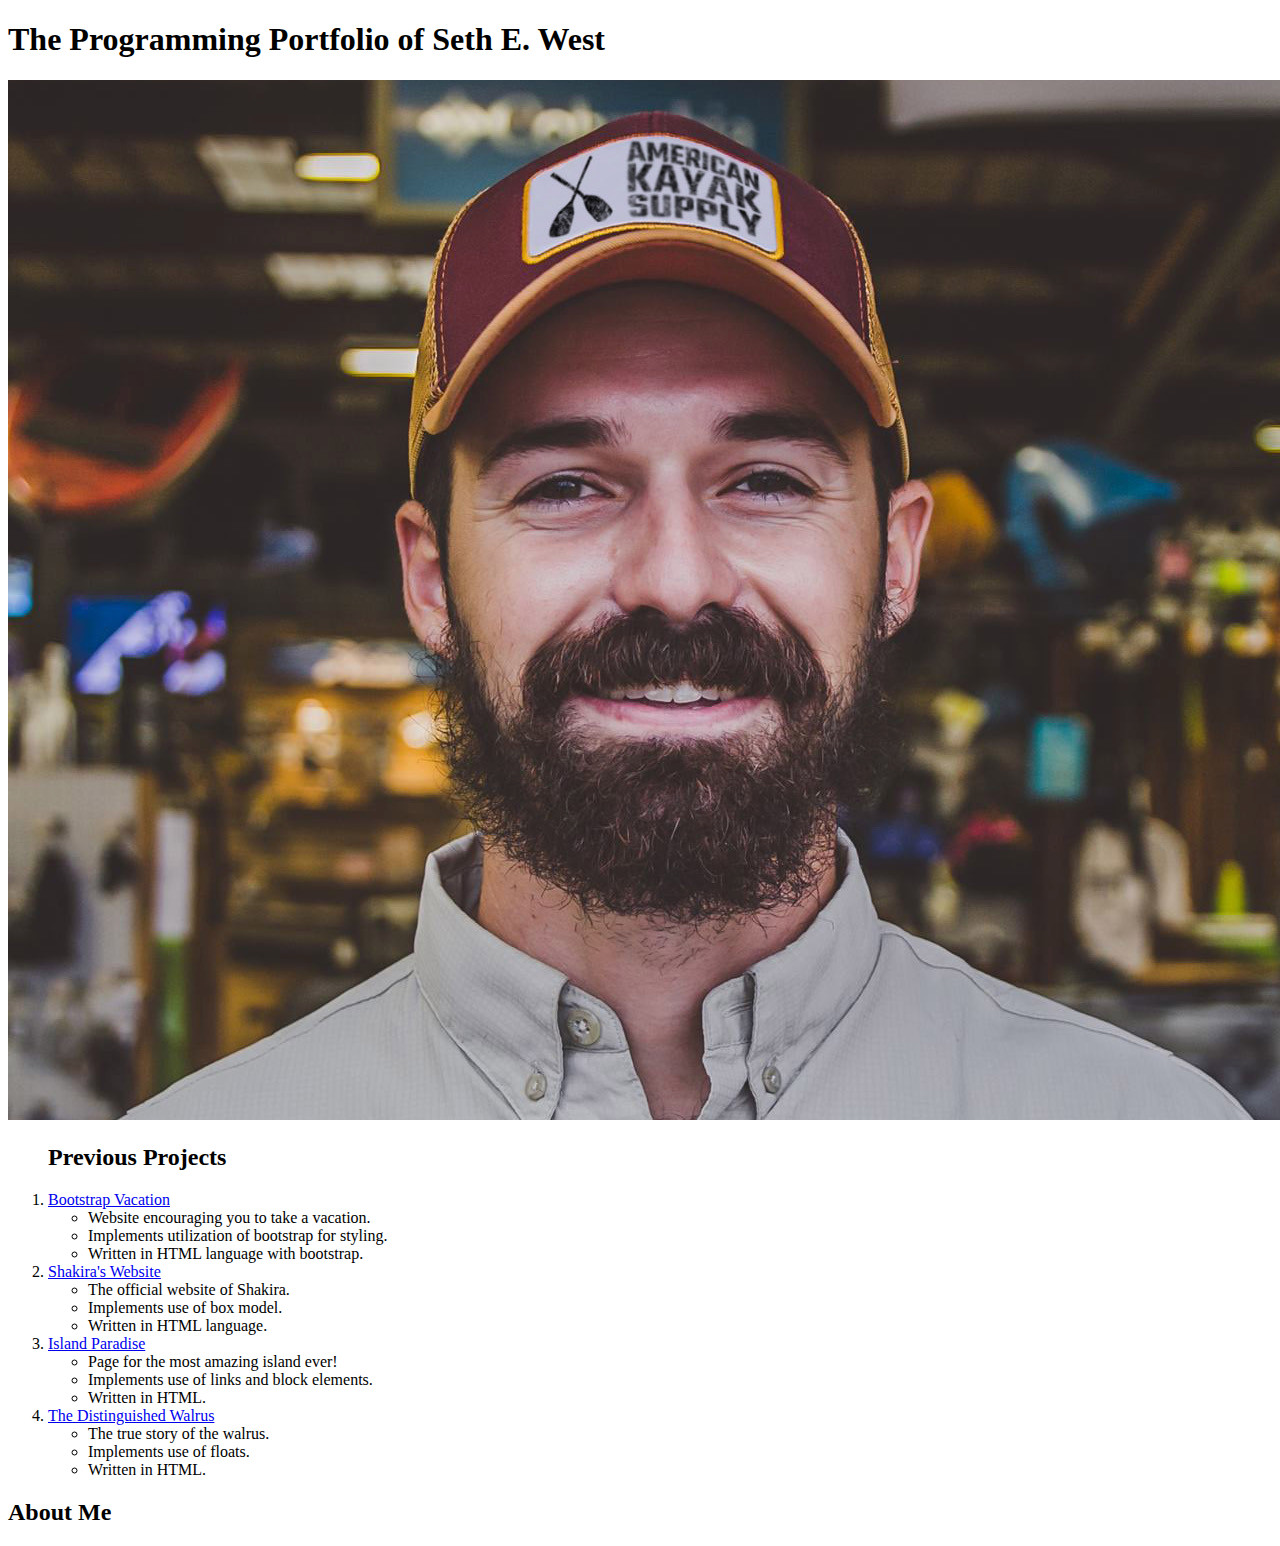
==== portfolio/index.html @ 69f4d583 "Change Previous Projects from UL to OL, then add ULs as categories for each LI." ====
<!DOCTYPE html>
<html lang="en-US">
<head>
  <link href="css/styles.css" rel="stylesheet" type="text/css">
  <title>Seth E. West Portfolio</title>
</head>
<body>
  <h1>The Programming Portfolio of Seth E. West</h1>
  <img src="../img/IMG_0520.jpeg" alt="A headshot of Seth.">
  <ol>
    <h2>Previous Projects</h2>
    <li><a href="https://github.com/sewest7/bootstrap-vacation">Bootstrap Vacation</a></li>
    <ul>
      <li>Website encouraging you to take a vacation.</li>
      <li>Implements utilization of bootstrap for styling.</li>
      <li>Written in HTML language with bootstrap.</li>
    </ul>
    <li><a href="https://github.com/sewest7/shakira">Shakira's Website</a></li>
    <ul>
      <li>The official website of Shakira.</li>
      <li>Implements use of box model.</li>
      <li>Written in HTML language.</li>
    </ul>
    <li><a href="https://github.com/sewest7/island_paradise">Island Paradise</a></li>
    <ul>
      <li>Page for the most amazing island ever!</li>
      <li>Implements use of links and block elements.</li>
      <li>Written in HTML.</li>
    </ul>
    <li><a href="https://github.com/sewest7/walrus.html">The Distinguished Walrus</a></li>
    <ul>
      <li>The true story of the walrus.</li>
      <li>Implements use of floats.</li>
      <li>Written in HTML.</li>
    </ul>
  </ol>
  <h2>About Me</h2>
  <p>



</body>
</html>
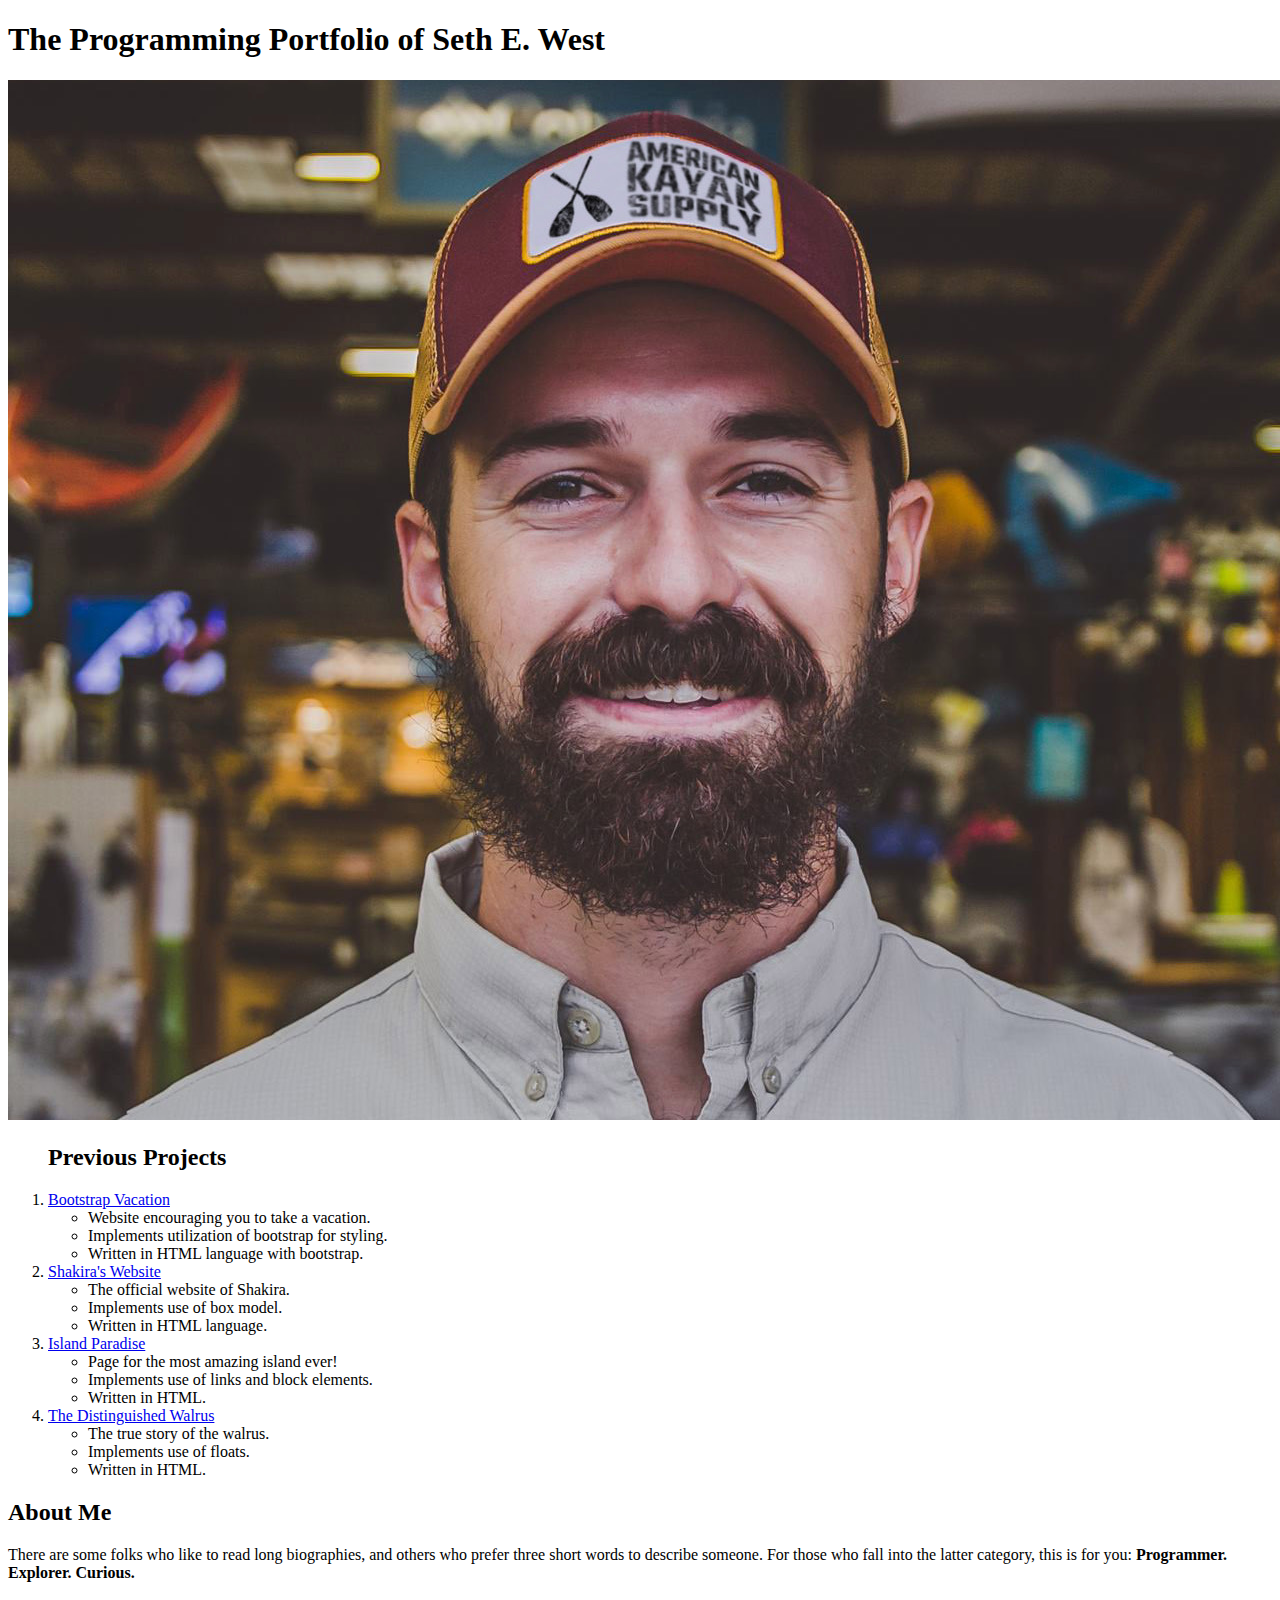
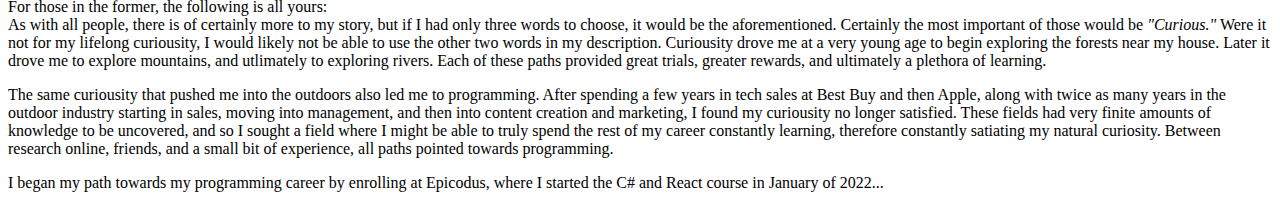
==== commit 6abbb996: "Add About Me section with STRONG and EM tags." ====
--- a/portfolio/index.html
+++ b/portfolio/index.html
@@ -35,7 +35,14 @@
     </ul>
   </ol>
   <h2>About Me</h2>
-  <p>
+  <p>There are some folks who like to read long biographies, and others who prefer three short words to describe someone. For those who fall into the latter category, this is for you: <strong>Programmer. Explorer. Curious.</strong></p>
+  <p>For those in the former, the following is all yours:
+  <br>
+  As with all people, there is of certainly more to my story, but if I had only three words to choose, it would be the aforementioned. Certainly the most important of those would be <em>"Curious."</em> Were it not for my lifelong curiousity, I would likely not be able to use the other two words in my description. Curiousity drove me at a very young age to begin exploring the forests near my house. Later it drove me to explore mountains, and utlimately to exploring rivers. Each of these paths provided great trials, greater rewards, and ultimately a plethora of learning. </p>
+  <p>The same curiousity that pushed me into the outdoors also led me to programming. After spending a few years in tech sales at Best Buy and then Apple, along with twice as many years in the outdoor industry starting in sales, moving into management, and then into content creation and marketing, I found my curiousity no longer satisfied. These fields had very finite amounts of knowledge to be uncovered, and so I sought a field where I might be able to truly spend the rest of my career constantly learning, therefore constantly satiating my natural curiosity. Between research online, friends, and a small bit of experience, all paths pointed towards programming.</p>
+  <p>I began my path towards my programming career by enrolling at Epicodus, where I started the C# and React course in January of 2022...</p>
+
+
 
 
 
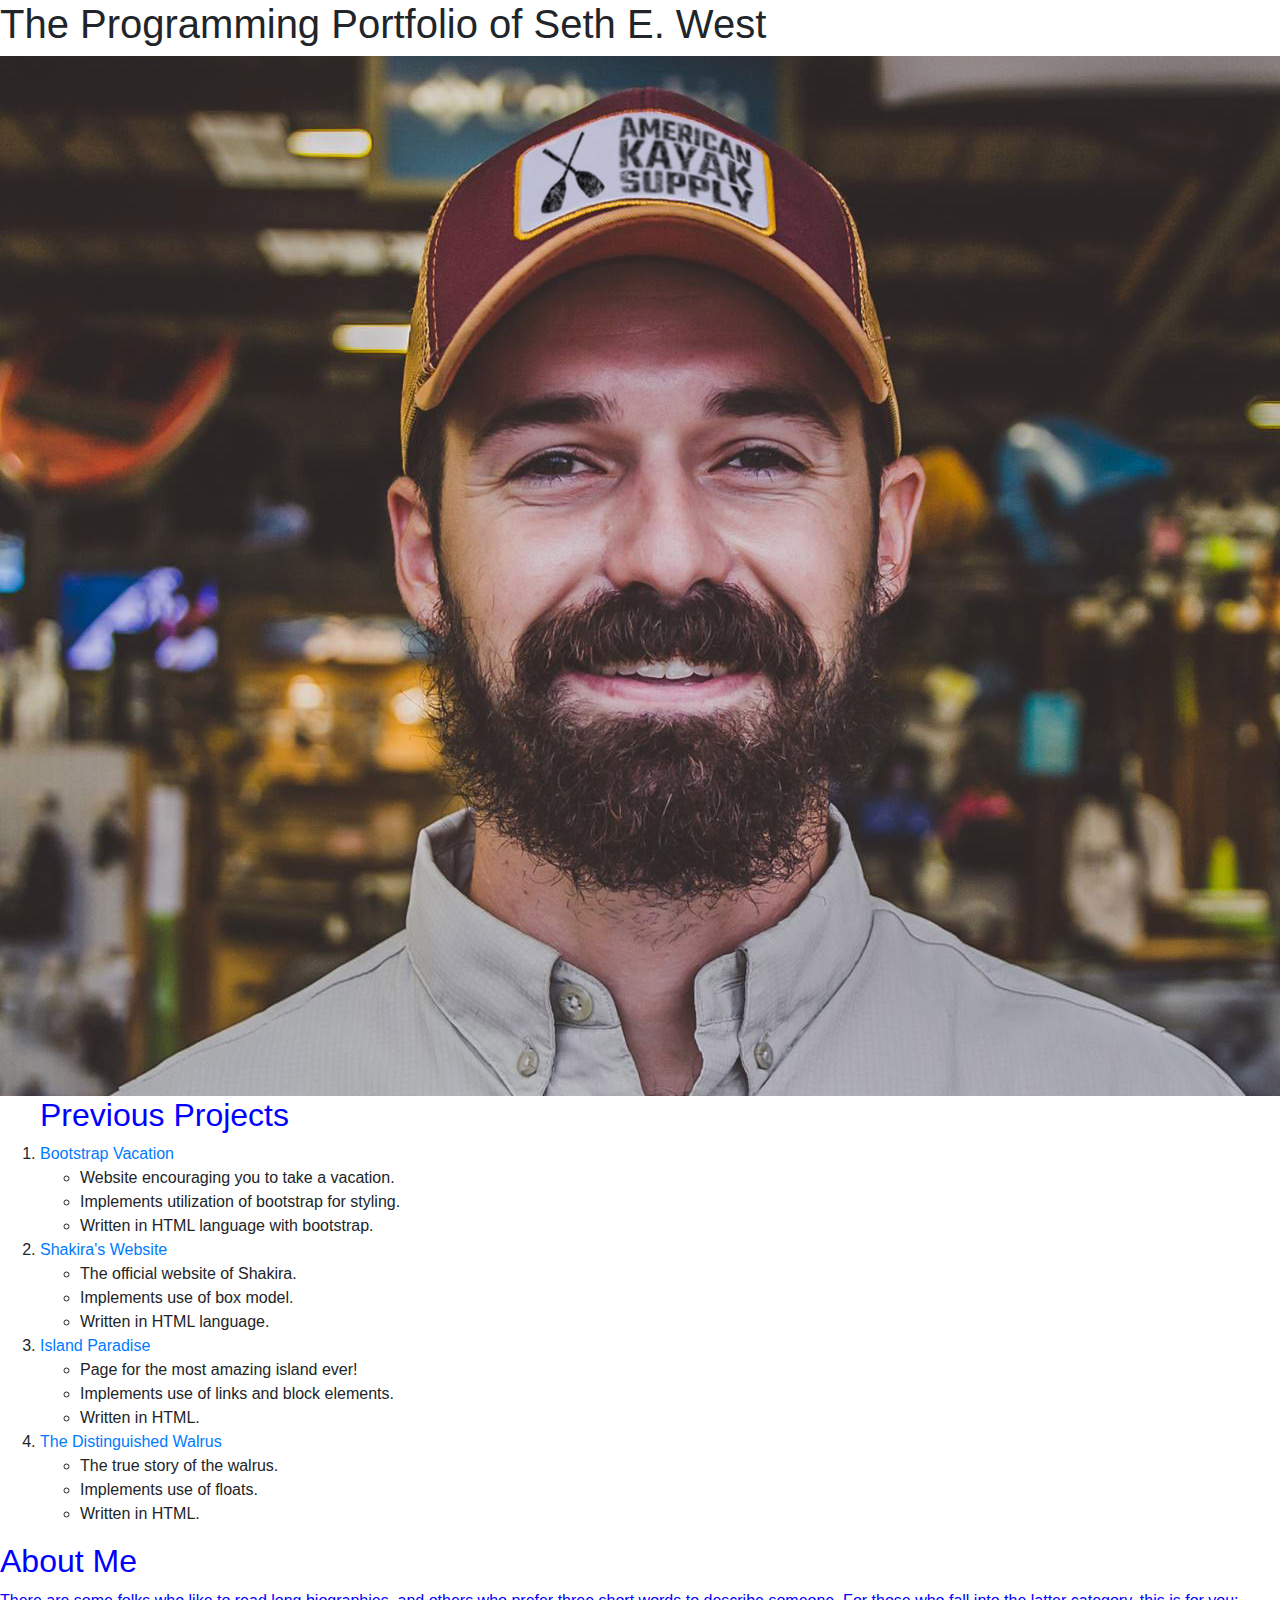
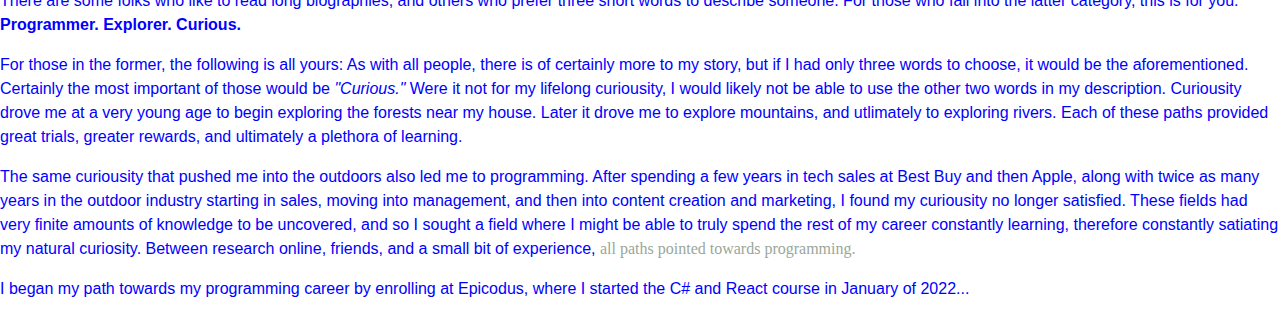
==== commit 8f3dd0d6: "Add css styles, add div and span, add bootstrap. WIP debugging test.css not functioning." ====
--- a/portfolio/index.html
+++ b/portfolio/index.html
@@ -1,50 +1,57 @@
 <!DOCTYPE html>
 <html lang="en-US">
 <head>
-  <link href="css/styles.css" rel="stylesheet" type="text/css">
+  <link href="../css/bootstrap.css" rel="stylesheet" type="text/css">
+  <link href="../css/test.css" rel="stylesheet" type="text/css">  
   <title>Seth E. West Portfolio</title>
 </head>
 <body>
   <h1>The Programming Portfolio of Seth E. West</h1>
+
   <img src="../img/IMG_0520.jpeg" alt="A headshot of Seth.">
+
   <ol>
     <h2>Previous Projects</h2>
     <li><a href="https://github.com/sewest7/bootstrap-vacation">Bootstrap Vacation</a></li>
+    
     <ul>
       <li>Website encouraging you to take a vacation.</li>
       <li>Implements utilization of bootstrap for styling.</li>
       <li>Written in HTML language with bootstrap.</li>
     </ul>
+
     <li><a href="https://github.com/sewest7/shakira">Shakira's Website</a></li>
+
     <ul>
       <li>The official website of Shakira.</li>
       <li>Implements use of box model.</li>
       <li>Written in HTML language.</li>
     </ul>
+
     <li><a href="https://github.com/sewest7/island_paradise">Island Paradise</a></li>
+
     <ul>
       <li>Page for the most amazing island ever!</li>
       <li>Implements use of links and block elements.</li>
       <li>Written in HTML.</li>
     </ul>
+
     <li><a href="https://github.com/sewest7/walrus.html">The Distinguished Walrus</a></li>
+
     <ul>
       <li>The true story of the walrus.</li>
       <li>Implements use of floats.</li>
       <li>Written in HTML.</li>
     </ul>
   </ol>
+
   <h2>About Me</h2>
-  <p>There are some folks who like to read long biographies, and others who prefer three short words to describe someone. For those who fall into the latter category, this is for you: <strong>Programmer. Explorer. Curious.</strong></p>
-  <p>For those in the former, the following is all yours:
-  <br>
-  As with all people, there is of certainly more to my story, but if I had only three words to choose, it would be the aforementioned. Certainly the most important of those would be <em>"Curious."</em> Were it not for my lifelong curiousity, I would likely not be able to use the other two words in my description. Curiousity drove me at a very young age to begin exploring the forests near my house. Later it drove me to explore mountains, and utlimately to exploring rivers. Each of these paths provided great trials, greater rewards, and ultimately a plethora of learning. </p>
-  <p>The same curiousity that pushed me into the outdoors also led me to programming. After spending a few years in tech sales at Best Buy and then Apple, along with twice as many years in the outdoor industry starting in sales, moving into management, and then into content creation and marketing, I found my curiousity no longer satisfied. These fields had very finite amounts of knowledge to be uncovered, and so I sought a field where I might be able to truly spend the rest of my career constantly learning, therefore constantly satiating my natural curiosity. Between research online, friends, and a small bit of experience, all paths pointed towards programming.</p>
-  <p>I began my path towards my programming career by enrolling at Epicodus, where I started the C# and React course in January of 2022...</p>
-
-
-
-
-
+  <div class="teststyle">
+    <p>There are some folks who like to read long biographies, and others who prefer three short words to describe someone. For those who fall into the latter category, this is for you: <strong>Programmer. Explorer. Curious.</strong></p>
+    <p>For those in the former, the following is all yours:
+    As with all people, there is of certainly more to my story, but if I had only three words to choose, it would be the aforementioned. Certainly the most important of those would be <em>"Curious."</em> Were it not for my lifelong curiousity, I would likely not be able to use the other two words in my description. Curiousity drove me at a very young age to begin exploring the forests near my house. Later it drove me to explore mountains, and utlimately to exploring rivers. Each of these paths provided great trials, greater rewards, and ultimately a plethora of learning. </p>
+    <p>The same curiousity that pushed me into the outdoors also led me to programming. After spending a few years in tech sales at Best Buy and then Apple, along with twice as many years in the outdoor industry starting in sales, moving into management, and then into content creation and marketing, I found my curiousity no longer satisfied. These fields had very finite amounts of knowledge to be uncovered, and so I sought a field where I might be able to truly spend the rest of my career constantly learning, therefore constantly satiating my natural curiosity. Between research online, friends, and a small bit of experience, <span class="curious">all paths pointed towards programming.</span></p>
+    <p>I began my path towards my programming career by enrolling at Epicodus, where I started the C# and React course in January of 2022...</p>
+  </div>
 </body>
 </html>--- a/css/test.css
+++ b/css/test.css
@@ -0,0 +1,14 @@
+.teststyle {
+  color: blue;
+  font-family: 'Franklin Gothic Medium', 'Arial Narrow', Arial, sans-serif;
+}
+
+h2 {
+  color: blue;
+  font-family: 'Franklin Gothic Medium', 'Arial Narrow', Arial, sans-serif;
+}
+
+.curious {
+  color: rgb(154, 167, 154);
+  font-family: cursive;
+}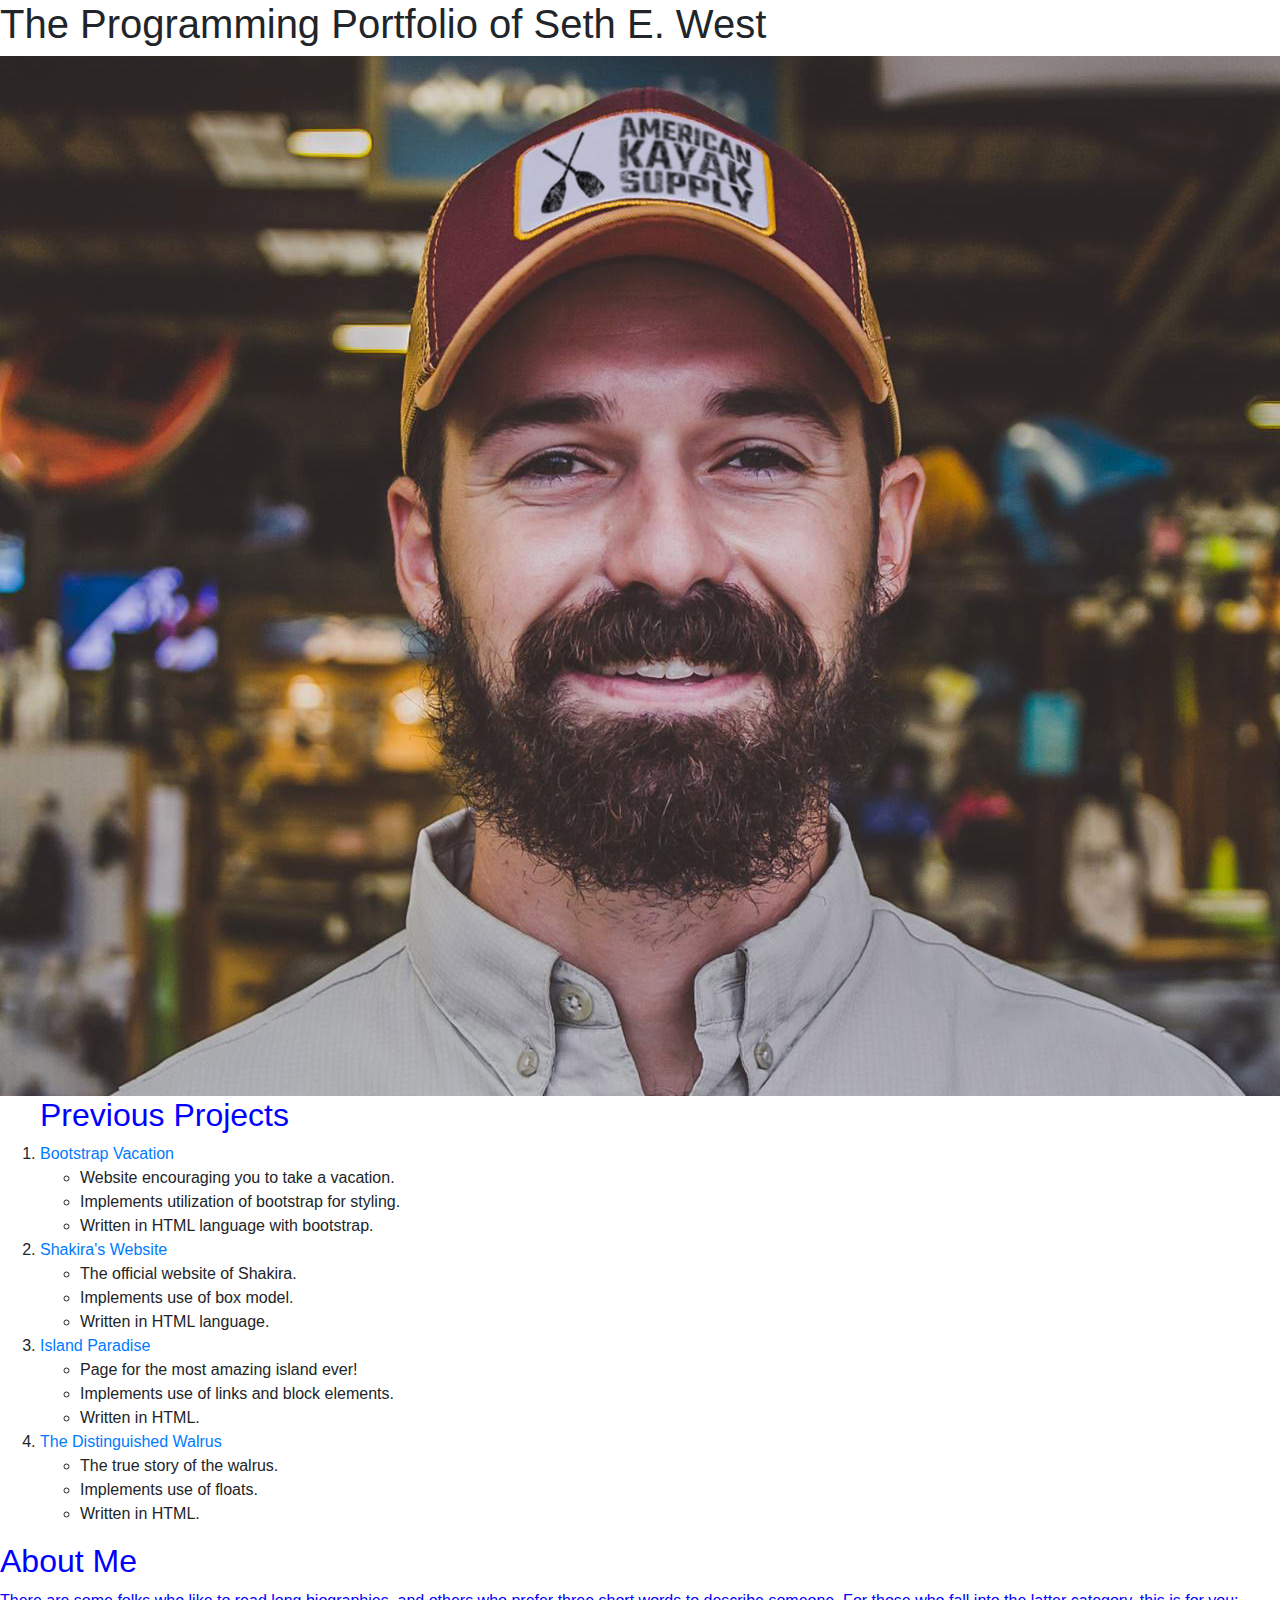
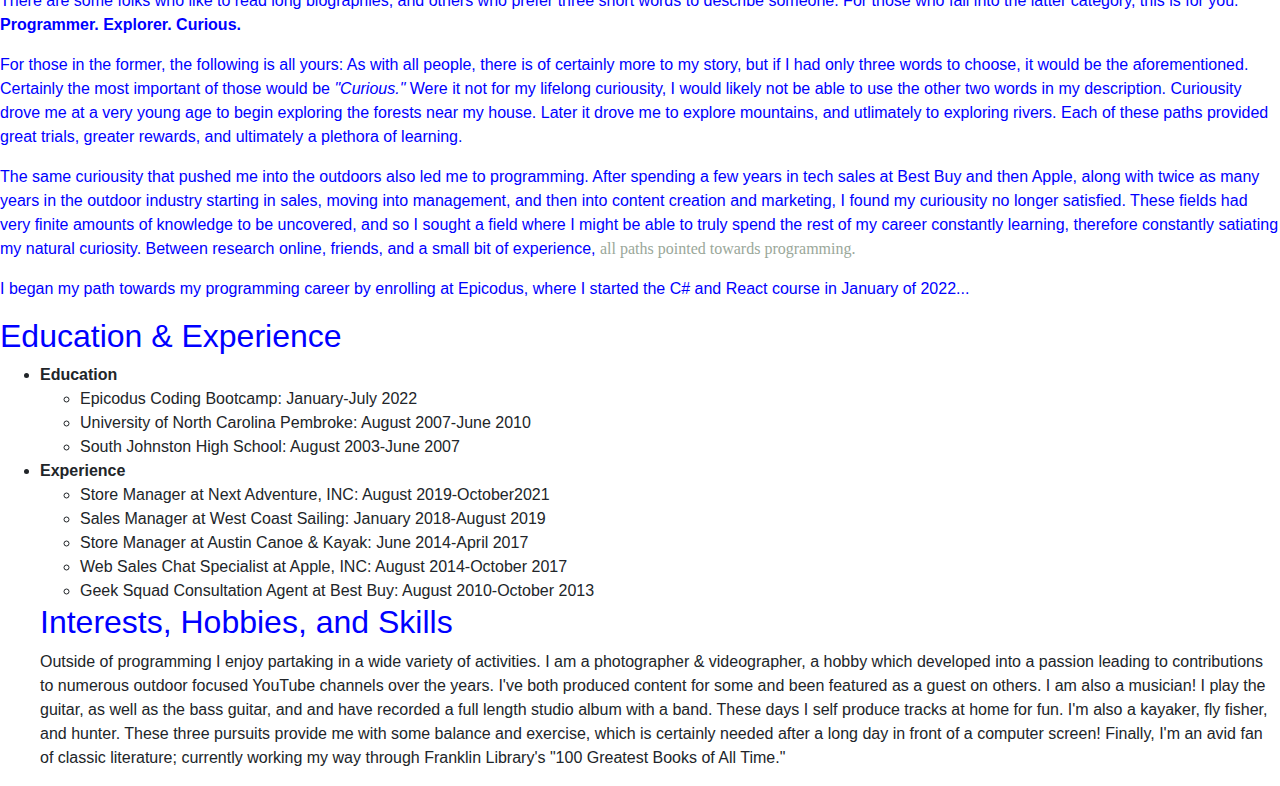
==== commit 7b0b34d9: "Add Education and Experience section. Add Interests, Hobbies, and Skills section." ====
--- a/portfolio/index.html
+++ b/portfolio/index.html
@@ -1,8 +1,8 @@
 <!DOCTYPE html>
 <html lang="en-US">
 <head>
-  <link href="../css/bootstrap.css" rel="stylesheet" type="text/css">
-  <link href="../css/test.css" rel="stylesheet" type="text/css">  
+  <link href="css/bootstrap.css" rel="stylesheet" type="text/css">
+  <link href="css/styles.css" rel="stylesheet" type="text/css">  
   <title>Seth E. West Portfolio</title>
 </head>
 <body>
@@ -53,5 +53,24 @@
     <p>The same curiousity that pushed me into the outdoors also led me to programming. After spending a few years in tech sales at Best Buy and then Apple, along with twice as many years in the outdoor industry starting in sales, moving into management, and then into content creation and marketing, I found my curiousity no longer satisfied. These fields had very finite amounts of knowledge to be uncovered, and so I sought a field where I might be able to truly spend the rest of my career constantly learning, therefore constantly satiating my natural curiosity. Between research online, friends, and a small bit of experience, <span class="curious">all paths pointed towards programming.</span></p>
     <p>I began my path towards my programming career by enrolling at Epicodus, where I started the C# and React course in January of 2022...</p>
   </div>
+  <h2>Education & Experience</h2>
+  <ul>
+    <li><strong>Education</strong></li>
+    <ul>
+      <li>Epicodus Coding Bootcamp: January-July 2022</li>
+      <li>University of North Carolina Pembroke: August 2007-June 2010</li>
+      <li>South Johnston High School: August 2003-June 2007</li>
+    </ul>
+    <li><strong>Experience</strong></li>
+    <ul>
+      <li>Store Manager at Next Adventure, INC: August 2019-October2021</li>
+      <li>Sales Manager at West Coast Sailing: January 2018-August 2019</li>
+      <li>Store Manager at Austin Canoe & Kayak: June 2014-April 2017</li>
+      <li>Web Sales Chat Specialist at Apple, INC: August 2014-October 2017</li>
+      <li>Geek Squad Consultation Agent at Best Buy: August 2010-October 2013</li>
+    </ul>
+
+  <h2>Interests, Hobbies, and Skills</h2>
+  <p>Outside of programming I enjoy partaking in a wide variety of activities. I am a photographer & videographer, a hobby which developed into a passion leading to contributions to numerous outdoor focused YouTube channels over the years. I've both produced content for some and been featured as a guest on others. I am also a musician! I play the guitar, as well as the bass guitar, and and have recorded a full length studio album with a band. These days I self produce tracks at home for fun. I'm also a kayaker, fly fisher, and hunter. These three pursuits provide me with some balance and exercise, which is certainly needed after a long day in front of a computer screen! Finally, I'm an avid fan of classic literature; currently working my way through Franklin Library's "100 Greatest Books of All Time."</p>
 </body>
 </html>--- a/portfolio/css/styles.css
+++ b/portfolio/css/styles.css
@@ -0,0 +1,14 @@
+.teststyle {
+  color: blue;
+  font-family: 'Franklin Gothic Medium', 'Arial Narrow', Arial, sans-serif;
+}
+
+h2 {
+  color: blue;
+  font-family: 'Franklin Gothic Medium', 'Arial Narrow', Arial, sans-serif;
+}
+
+.curious {
+  color: rgb(154, 167, 154);
+  font-family: cursive;
+}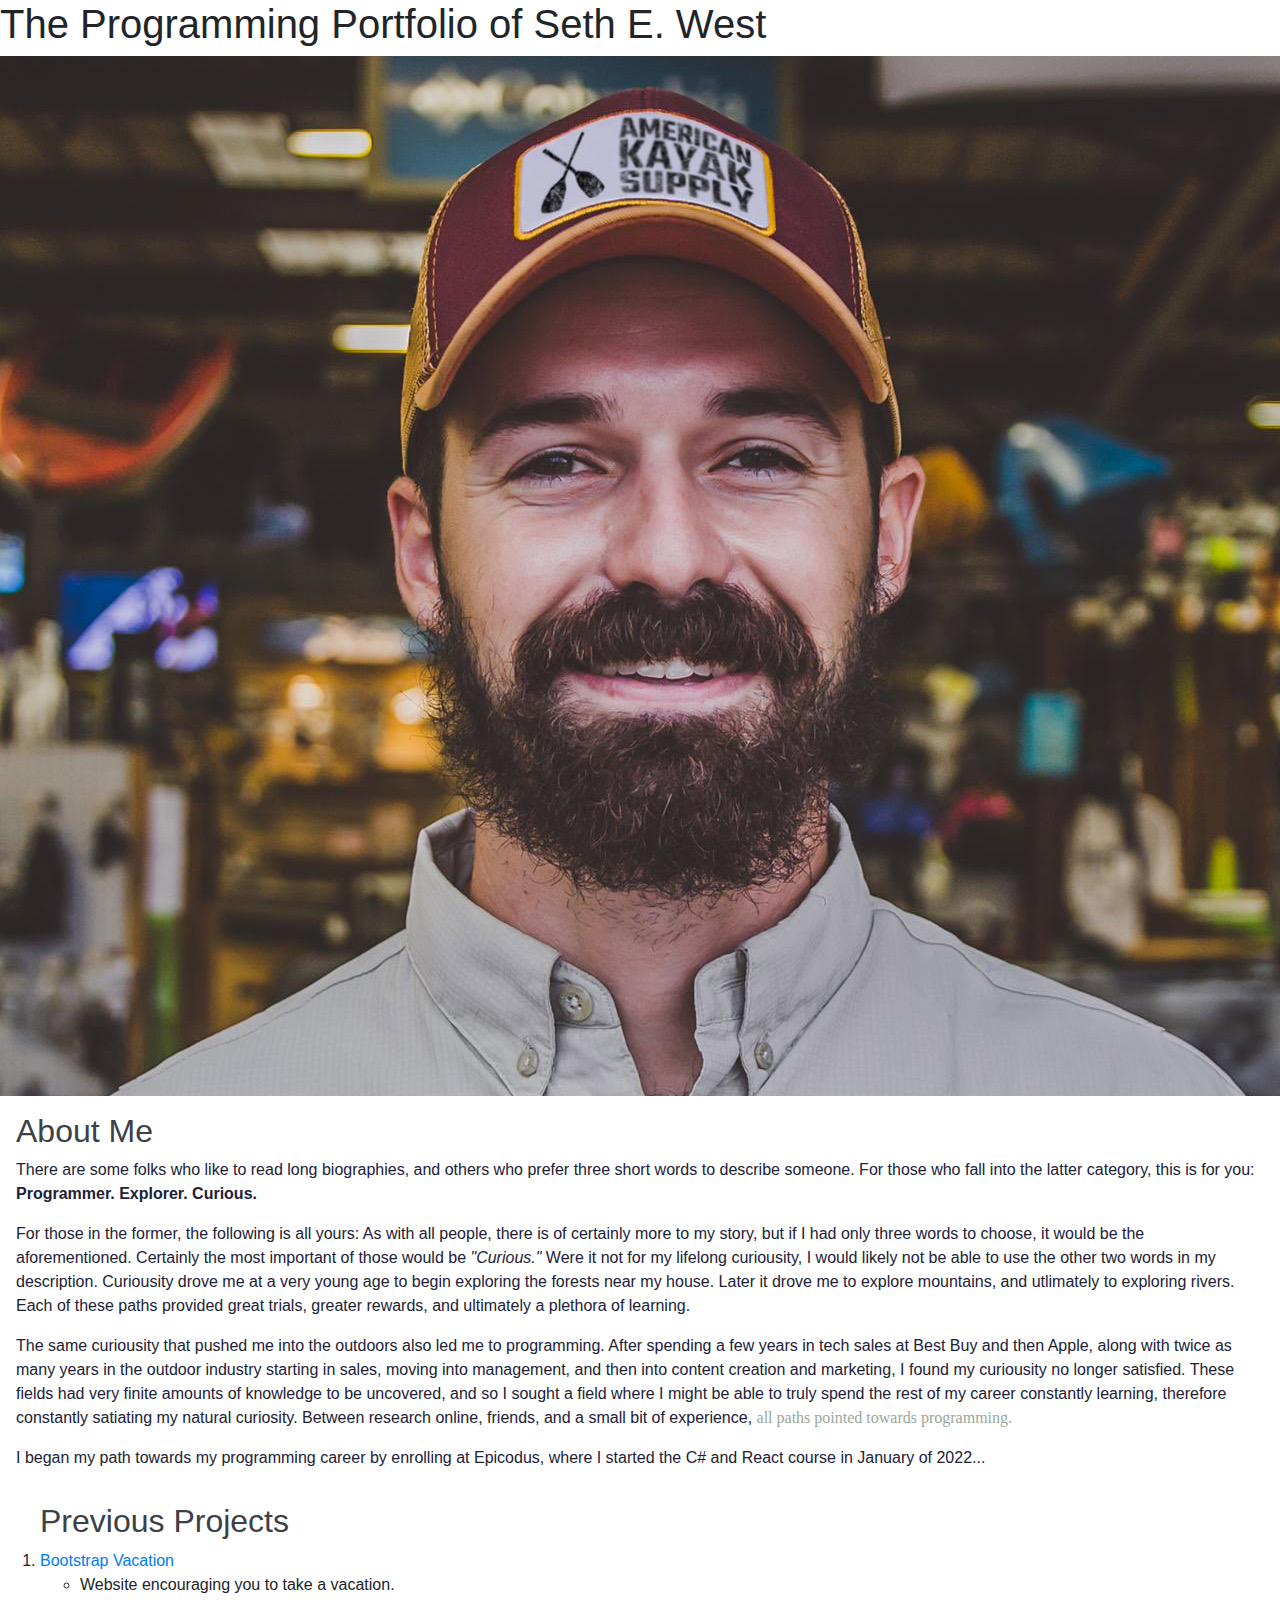
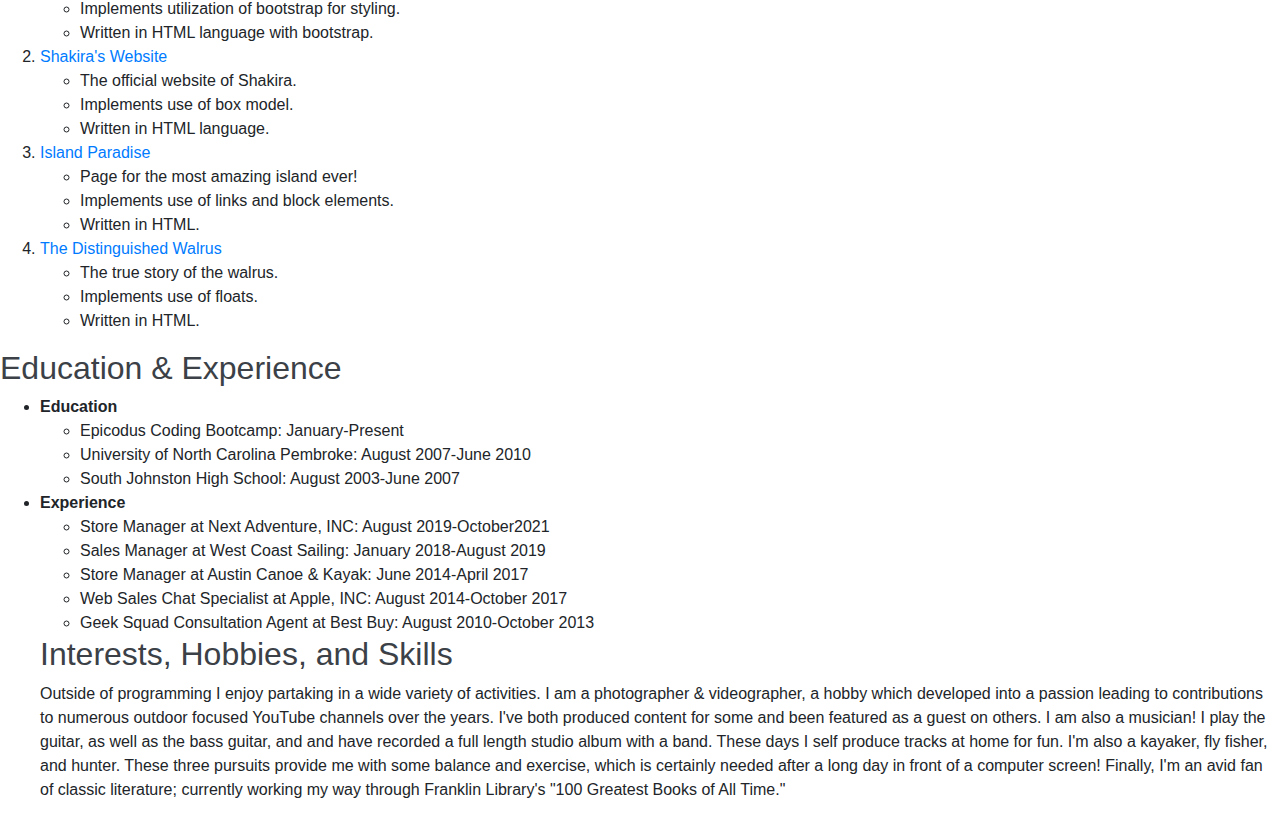
==== commit 5a08f163: "Modify styles.css, add box model to .aboutme." ====
--- a/portfolio/index.html
+++ b/portfolio/index.html
@@ -9,6 +9,15 @@
   <h1>The Programming Portfolio of Seth E. West</h1>
 
   <img src="../img/IMG_0520.jpeg" alt="A headshot of Seth.">
+  
+  <div class="aboutme">
+  <h2>About Me</h2>
+    <p>There are some folks who like to read long biographies, and others who prefer three short words to describe someone. For those who fall into the latter category, this is for you: <strong>Programmer. Explorer. Curious.</strong></p>
+    <p>For those in the former, the following is all yours:
+    As with all people, there is of certainly more to my story, but if I had only three words to choose, it would be the aforementioned. Certainly the most important of those would be <em>"Curious."</em> Were it not for my lifelong curiousity, I would likely not be able to use the other two words in my description. Curiousity drove me at a very young age to begin exploring the forests near my house. Later it drove me to explore mountains, and utlimately to exploring rivers. Each of these paths provided great trials, greater rewards, and ultimately a plethora of learning. </p>
+    <p>The same curiousity that pushed me into the outdoors also led me to programming. After spending a few years in tech sales at Best Buy and then Apple, along with twice as many years in the outdoor industry starting in sales, moving into management, and then into content creation and marketing, I found my curiousity no longer satisfied. These fields had very finite amounts of knowledge to be uncovered, and so I sought a field where I might be able to truly spend the rest of my career constantly learning, therefore constantly satiating my natural curiosity. Between research online, friends, and a small bit of experience, <span class="curious">all paths pointed towards programming.</span></p>
+    <p>I began my path towards my programming career by enrolling at Epicodus, where I started the C# and React course in January of 2022...</p>
+  </div>
 
   <ol>
     <h2>Previous Projects</h2>
@@ -45,19 +54,11 @@
     </ul>
   </ol>
 
-  <h2>About Me</h2>
-  <div class="teststyle">
-    <p>There are some folks who like to read long biographies, and others who prefer three short words to describe someone. For those who fall into the latter category, this is for you: <strong>Programmer. Explorer. Curious.</strong></p>
-    <p>For those in the former, the following is all yours:
-    As with all people, there is of certainly more to my story, but if I had only three words to choose, it would be the aforementioned. Certainly the most important of those would be <em>"Curious."</em> Were it not for my lifelong curiousity, I would likely not be able to use the other two words in my description. Curiousity drove me at a very young age to begin exploring the forests near my house. Later it drove me to explore mountains, and utlimately to exploring rivers. Each of these paths provided great trials, greater rewards, and ultimately a plethora of learning. </p>
-    <p>The same curiousity that pushed me into the outdoors also led me to programming. After spending a few years in tech sales at Best Buy and then Apple, along with twice as many years in the outdoor industry starting in sales, moving into management, and then into content creation and marketing, I found my curiousity no longer satisfied. These fields had very finite amounts of knowledge to be uncovered, and so I sought a field where I might be able to truly spend the rest of my career constantly learning, therefore constantly satiating my natural curiosity. Between research online, friends, and a small bit of experience, <span class="curious">all paths pointed towards programming.</span></p>
-    <p>I began my path towards my programming career by enrolling at Epicodus, where I started the C# and React course in January of 2022...</p>
-  </div>
   <h2>Education & Experience</h2>
   <ul>
     <li><strong>Education</strong></li>
     <ul>
-      <li>Epicodus Coding Bootcamp: January-July 2022</li>
+      <li>Epicodus Coding Bootcamp: January-Present</li>
       <li>University of North Carolina Pembroke: August 2007-June 2010</li>
       <li>South Johnston High School: August 2003-June 2007</li>
     </ul>
--- a/portfolio/css/styles.css
+++ b/portfolio/css/styles.css
@@ -1,11 +1,14 @@
-.teststyle {
-  color: blue;
-  font-family: 'Franklin Gothic Medium', 'Arial Narrow', Arial, sans-serif;
+.aboutme {
+  color: rgb(33, 33, 56);
+  font-family: -apple-system, BlinkMacSystemFont, 'Segoe UI', Roboto, Oxygen, Ubuntu, Cantarell, 'Open Sans', 'Helvetica Neue', sans-serif;
+  margin: 6px;
+  border: 10px black;
+  padding: 10px;
 }
 
 h2 {
-  color: blue;
-  font-family: 'Franklin Gothic Medium', 'Arial Narrow', Arial, sans-serif;
+  color: rgb(59, 65, 71);
+  font-family: -apple-system, BlinkMacSystemFont, 'Segoe UI', Roboto, Oxygen, Ubuntu, Cantarell, 'Open Sans', 'Helvetica Neue', sans-serif
 }
 
 .curious {
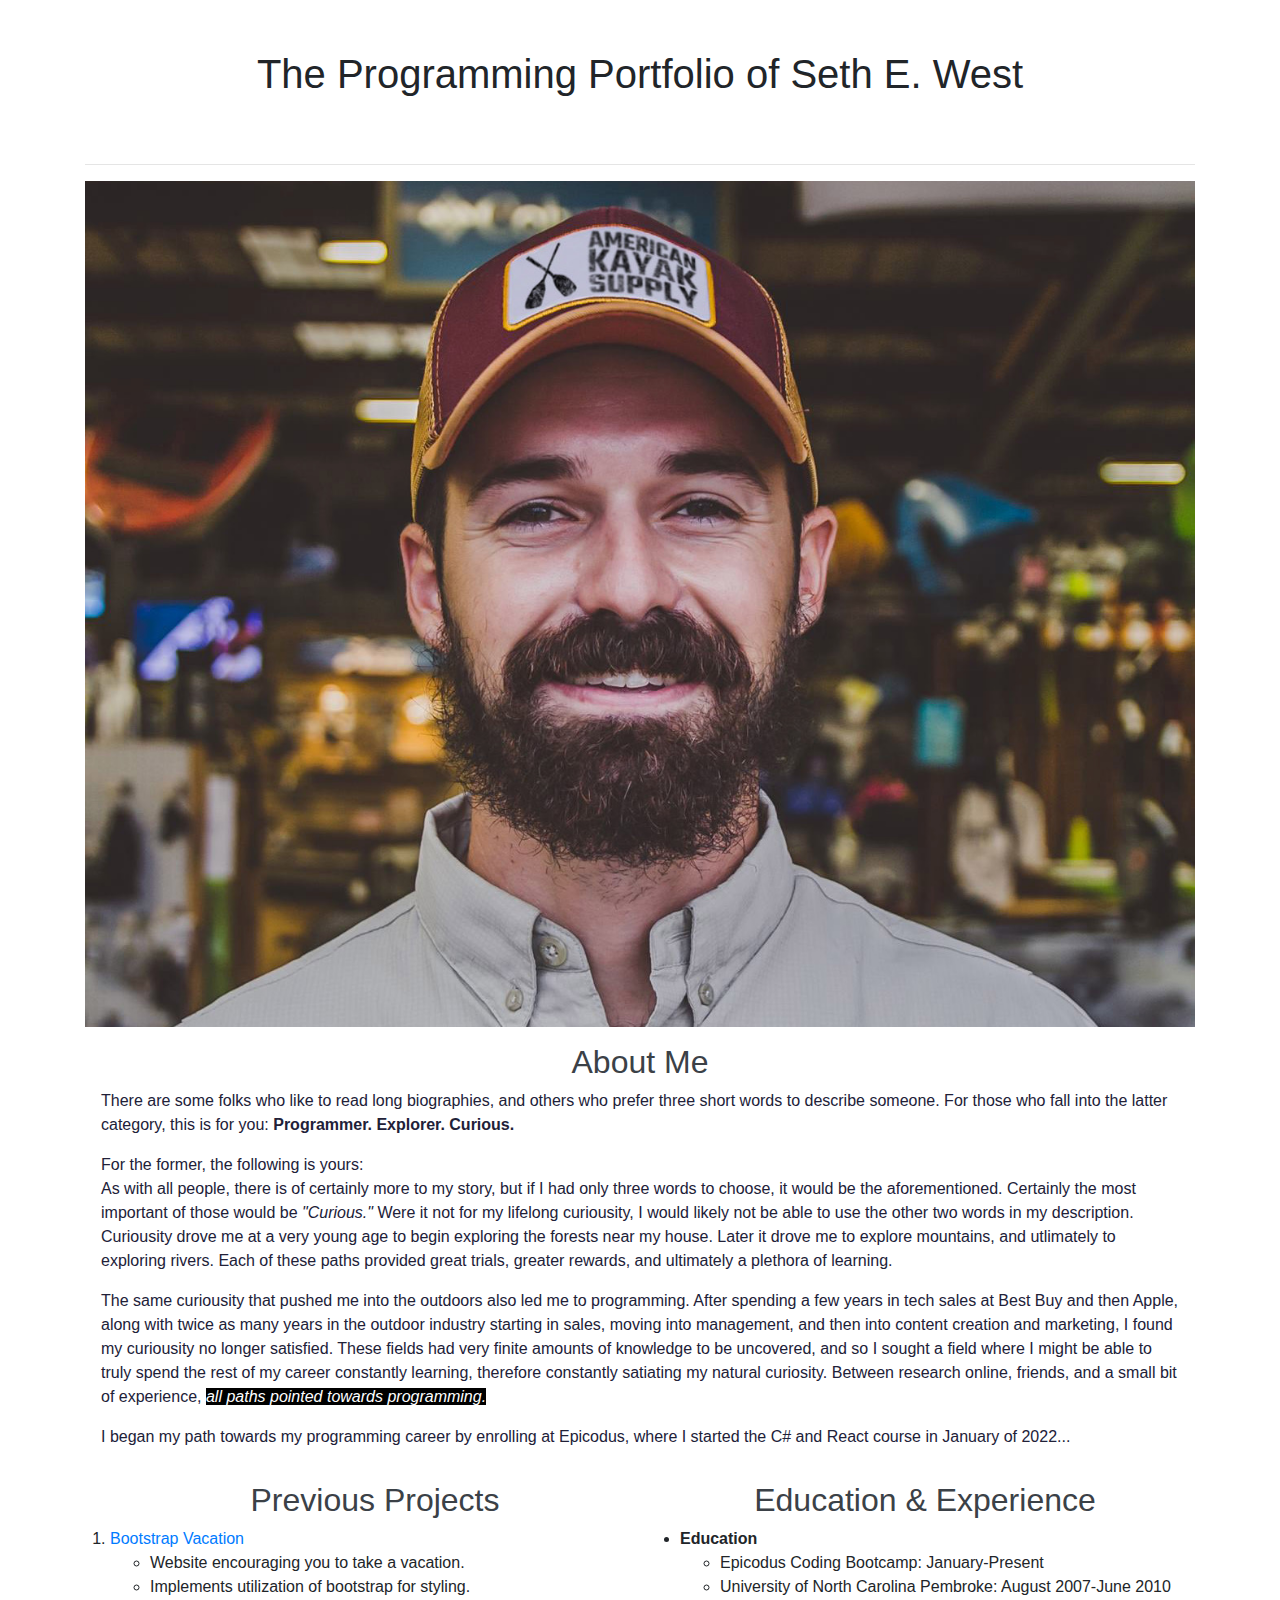
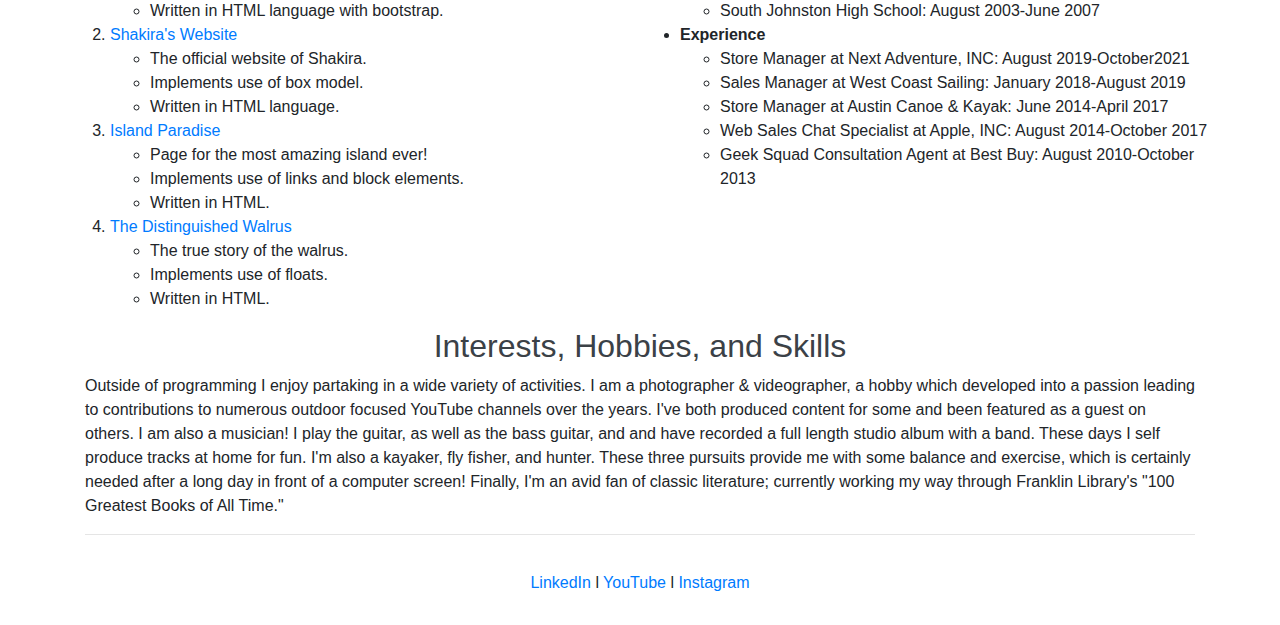
==== commit 12fd6681: "Add floats, columns, more CSS specs, and footer with social links." ====
--- a/portfolio/index.html
+++ b/portfolio/index.html
@@ -6,72 +6,81 @@
   <title>Seth E. West Portfolio</title>
 </head>
 <body>
-  <h1>The Programming Portfolio of Seth E. West</h1>
+  <div class="container">
+    <h1>The Programming Portfolio of Seth E. West</h1>
+    <hr>
+    <img src="../img/IMG_0520.jpeg" alt="A headshot of Seth.">
 
-  <img src="../img/IMG_0520.jpeg" alt="A headshot of Seth.">
-  
-  <div class="aboutme">
-  <h2>About Me</h2>
-    <p>There are some folks who like to read long biographies, and others who prefer three short words to describe someone. For those who fall into the latter category, this is for you: <strong>Programmer. Explorer. Curious.</strong></p>
-    <p>For those in the former, the following is all yours:
-    As with all people, there is of certainly more to my story, but if I had only three words to choose, it would be the aforementioned. Certainly the most important of those would be <em>"Curious."</em> Were it not for my lifelong curiousity, I would likely not be able to use the other two words in my description. Curiousity drove me at a very young age to begin exploring the forests near my house. Later it drove me to explore mountains, and utlimately to exploring rivers. Each of these paths provided great trials, greater rewards, and ultimately a plethora of learning. </p>
-    <p>The same curiousity that pushed me into the outdoors also led me to programming. After spending a few years in tech sales at Best Buy and then Apple, along with twice as many years in the outdoor industry starting in sales, moving into management, and then into content creation and marketing, I found my curiousity no longer satisfied. These fields had very finite amounts of knowledge to be uncovered, and so I sought a field where I might be able to truly spend the rest of my career constantly learning, therefore constantly satiating my natural curiosity. Between research online, friends, and a small bit of experience, <span class="curious">all paths pointed towards programming.</span></p>
-    <p>I began my path towards my programming career by enrolling at Epicodus, where I started the C# and React course in January of 2022...</p>
+    <div class="aboutme">
+    <h2>About Me</h2>
+      <p>There are some folks who like to read long biographies, and others who prefer three short words to describe someone. For those who fall into the latter category, this is for you: <strong>Programmer. Explorer. Curious.</strong></p>
+      <p>For the former, the following is yours:
+      <br>As with all people, there is of certainly more to my story, but if I had only three words to choose, it would be the aforementioned. Certainly the most important of those would be <em>"Curious."</em> Were it not for my lifelong curiousity, I would likely not be able to use the other two words in my description. Curiousity drove me at a very young age to begin exploring the forests near my house. Later it drove me to explore mountains, and utlimately to exploring rivers. Each of these paths provided great trials, greater rewards, and ultimately a plethora of learning. </p>
+      <p>The same curiousity that pushed me into the outdoors also led me to programming. After spending a few years in tech sales at Best Buy and then Apple, along with twice as many years in the outdoor industry starting in sales, moving into management, and then into content creation and marketing, I found my curiousity no longer satisfied. These fields had very finite amounts of knowledge to be uncovered, and so I sought a field where I might be able to truly spend the rest of my career constantly learning, therefore constantly satiating my natural curiosity. Between research online, friends, and a small bit of experience, <span class="curious">all paths pointed towards programming.</span></p>
+      <p>I began my path towards my programming career by enrolling at Epicodus, where I started the C# and React course in January of 2022...</p>
+    </div>
+
+    <div class="row">
+      <div class="column">
+    <ol>
+      <h2>Previous Projects</h2>
+      <li><a href="https://github.com/sewest7/bootstrap-vacation">Bootstrap Vacation</a></li>
+      
+      <ul>
+        <li>Website encouraging you to take a vacation.</li>
+        <li>Implements utilization of bootstrap for styling.</li>
+        <li>Written in HTML language with bootstrap.</li>
+      </ul>
+
+      <li><a href="https://github.com/sewest7/shakira">Shakira's Website</a></li>
+
+      <ul>
+        <li>The official website of Shakira.</li>
+        <li>Implements use of box model.</li>
+        <li>Written in HTML language.</li>
+      </ul>
+
+      <li><a href="https://github.com/sewest7/island_paradise">Island Paradise</a></li>
+
+      <ul>
+        <li>Page for the most amazing island ever!</li>
+        <li>Implements use of links and block elements.</li>
+        <li>Written in HTML.</li>
+      </ul>
+
+      <li><a href="https://github.com/sewest7/walrus.html">The Distinguished Walrus</a></li>
+
+      <ul>
+        <li>The true story of the walrus.</li>
+        <li>Implements use of floats.</li>
+        <li>Written in HTML.</li>
+      </ul>
+    </ol>
   </div>
 
-  <ol>
-    <h2>Previous Projects</h2>
-    <li><a href="https://github.com/sewest7/bootstrap-vacation">Bootstrap Vacation</a></li>
-    
+  <div class="column">
+    <h2>Education & Experience</h2>
     <ul>
-      <li>Website encouraging you to take a vacation.</li>
-      <li>Implements utilization of bootstrap for styling.</li>
-      <li>Written in HTML language with bootstrap.</li>
-    </ul>
-
-    <li><a href="https://github.com/sewest7/shakira">Shakira's Website</a></li>
-
-    <ul>
-      <li>The official website of Shakira.</li>
-      <li>Implements use of box model.</li>
-      <li>Written in HTML language.</li>
-    </ul>
-
-    <li><a href="https://github.com/sewest7/island_paradise">Island Paradise</a></li>
-
-    <ul>
-      <li>Page for the most amazing island ever!</li>
-      <li>Implements use of links and block elements.</li>
-      <li>Written in HTML.</li>
-    </ul>
-
-    <li><a href="https://github.com/sewest7/walrus.html">The Distinguished Walrus</a></li>
-
-    <ul>
-      <li>The true story of the walrus.</li>
-      <li>Implements use of floats.</li>
-      <li>Written in HTML.</li>
-    </ul>
-  </ol>
-
-  <h2>Education & Experience</h2>
-  <ul>
-    <li><strong>Education</strong></li>
-    <ul>
-      <li>Epicodus Coding Bootcamp: January-Present</li>
-      <li>University of North Carolina Pembroke: August 2007-June 2010</li>
-      <li>South Johnston High School: August 2003-June 2007</li>
-    </ul>
-    <li><strong>Experience</strong></li>
-    <ul>
-      <li>Store Manager at Next Adventure, INC: August 2019-October2021</li>
-      <li>Sales Manager at West Coast Sailing: January 2018-August 2019</li>
-      <li>Store Manager at Austin Canoe & Kayak: June 2014-April 2017</li>
-      <li>Web Sales Chat Specialist at Apple, INC: August 2014-October 2017</li>
-      <li>Geek Squad Consultation Agent at Best Buy: August 2010-October 2013</li>
-    </ul>
-
-  <h2>Interests, Hobbies, and Skills</h2>
-  <p>Outside of programming I enjoy partaking in a wide variety of activities. I am a photographer & videographer, a hobby which developed into a passion leading to contributions to numerous outdoor focused YouTube channels over the years. I've both produced content for some and been featured as a guest on others. I am also a musician! I play the guitar, as well as the bass guitar, and and have recorded a full length studio album with a band. These days I self produce tracks at home for fun. I'm also a kayaker, fly fisher, and hunter. These three pursuits provide me with some balance and exercise, which is certainly needed after a long day in front of a computer screen! Finally, I'm an avid fan of classic literature; currently working my way through Franklin Library's "100 Greatest Books of All Time."</p>
+      <li><strong>Education</strong></li>
+      <ul>
+        <li>Epicodus Coding Bootcamp: January-Present</li>
+        <li>University of North Carolina Pembroke: August 2007-June 2010</li>
+        <li>South Johnston High School: August 2003-June 2007</li>
+      </ul>
+      <li><strong>Experience</strong></li>
+      <ul>
+        <li>Store Manager at Next Adventure, INC: August 2019-October2021</li>
+        <li>Sales Manager at West Coast Sailing: January 2018-August 2019</li>
+        <li>Store Manager at Austin Canoe & Kayak: June 2014-April 2017</li>
+        <li>Web Sales Chat Specialist at Apple, INC: August 2014-October 2017</li>
+        <li>Geek Squad Consultation Agent at Best Buy: August 2010-October 2013</li>
+      </ul>
+    </div>
+  </div>
+    <h2>Interests, Hobbies, and Skills</h2>
+    <p>Outside of programming I enjoy partaking in a wide variety of activities. I am a photographer & videographer, a hobby which developed into a passion leading to contributions to numerous outdoor focused YouTube channels over the years. I've both produced content for some and been featured as a guest on others. I am also a musician! I play the guitar, as well as the bass guitar, and and have recorded a full length studio album with a band. These days I self produce tracks at home for fun. I'm also a kayaker, fly fisher, and hunter. These three pursuits provide me with some balance and exercise, which is certainly needed after a long day in front of a computer screen! Finally, I'm an avid fan of classic literature; currently working my way through Franklin Library's "100 Greatest Books of All Time."</p>
+    <hr>
+  <footer><a href="https://www.linkedin.com/in/seth-ezekiel-west-0ab5b9223/">LinkedIn</a> l <a href="https://www.youtube.com/channel/UCfaHg40Nna_bthZOlws1--g">YouTube</a> l <a href="https://www.instagram.com/nextwestmedia">Instagram</a>
+  </div>
 </body>
 </html>--- a/portfolio/css/styles.css
+++ b/portfolio/css/styles.css
@@ -2,16 +2,39 @@
   color: rgb(33, 33, 56);
   font-family: -apple-system, BlinkMacSystemFont, 'Segoe UI', Roboto, Oxygen, Ubuntu, Cantarell, 'Open Sans', 'Helvetica Neue', sans-serif;
   margin: 6px;
-  border: 10px black;
   padding: 10px;
+}
+
+h1 {
+  font-family: -apple-system, BlinkMacSystemFont, 'Segoe UI', Roboto, Oxygen, Ubuntu, Cantarell, 'Open Sans', 'Helvetica Neue', sans-serif;
+  text-align: center;
+  padding: 50px;
 }
 
 h2 {
   color: rgb(59, 65, 71);
-  font-family: -apple-system, BlinkMacSystemFont, 'Segoe UI', Roboto, Oxygen, Ubuntu, Cantarell, 'Open Sans', 'Helvetica Neue', sans-serif
+  font-family: -apple-system, BlinkMacSystemFont, 'Segoe UI', Roboto, Oxygen, Ubuntu, Cantarell, 'Open Sans', 'Helvetica Neue', sans-serif;
+  text-align: center;
+}
+
+img {
+  max-width: 100%;
 }
 
 .curious {
-  color: rgb(154, 167, 154);
-  font-family: cursive;
-}+  color: rgb(255, 255, 255);
+  background-color: black;
+  font-style: oblique;
+}
+
+.column {
+  float: left;
+  width: 50%;
+}
+
+footer {
+  margin: 10px;
+  padding: 20px;
+  text-align: center;
+}
+
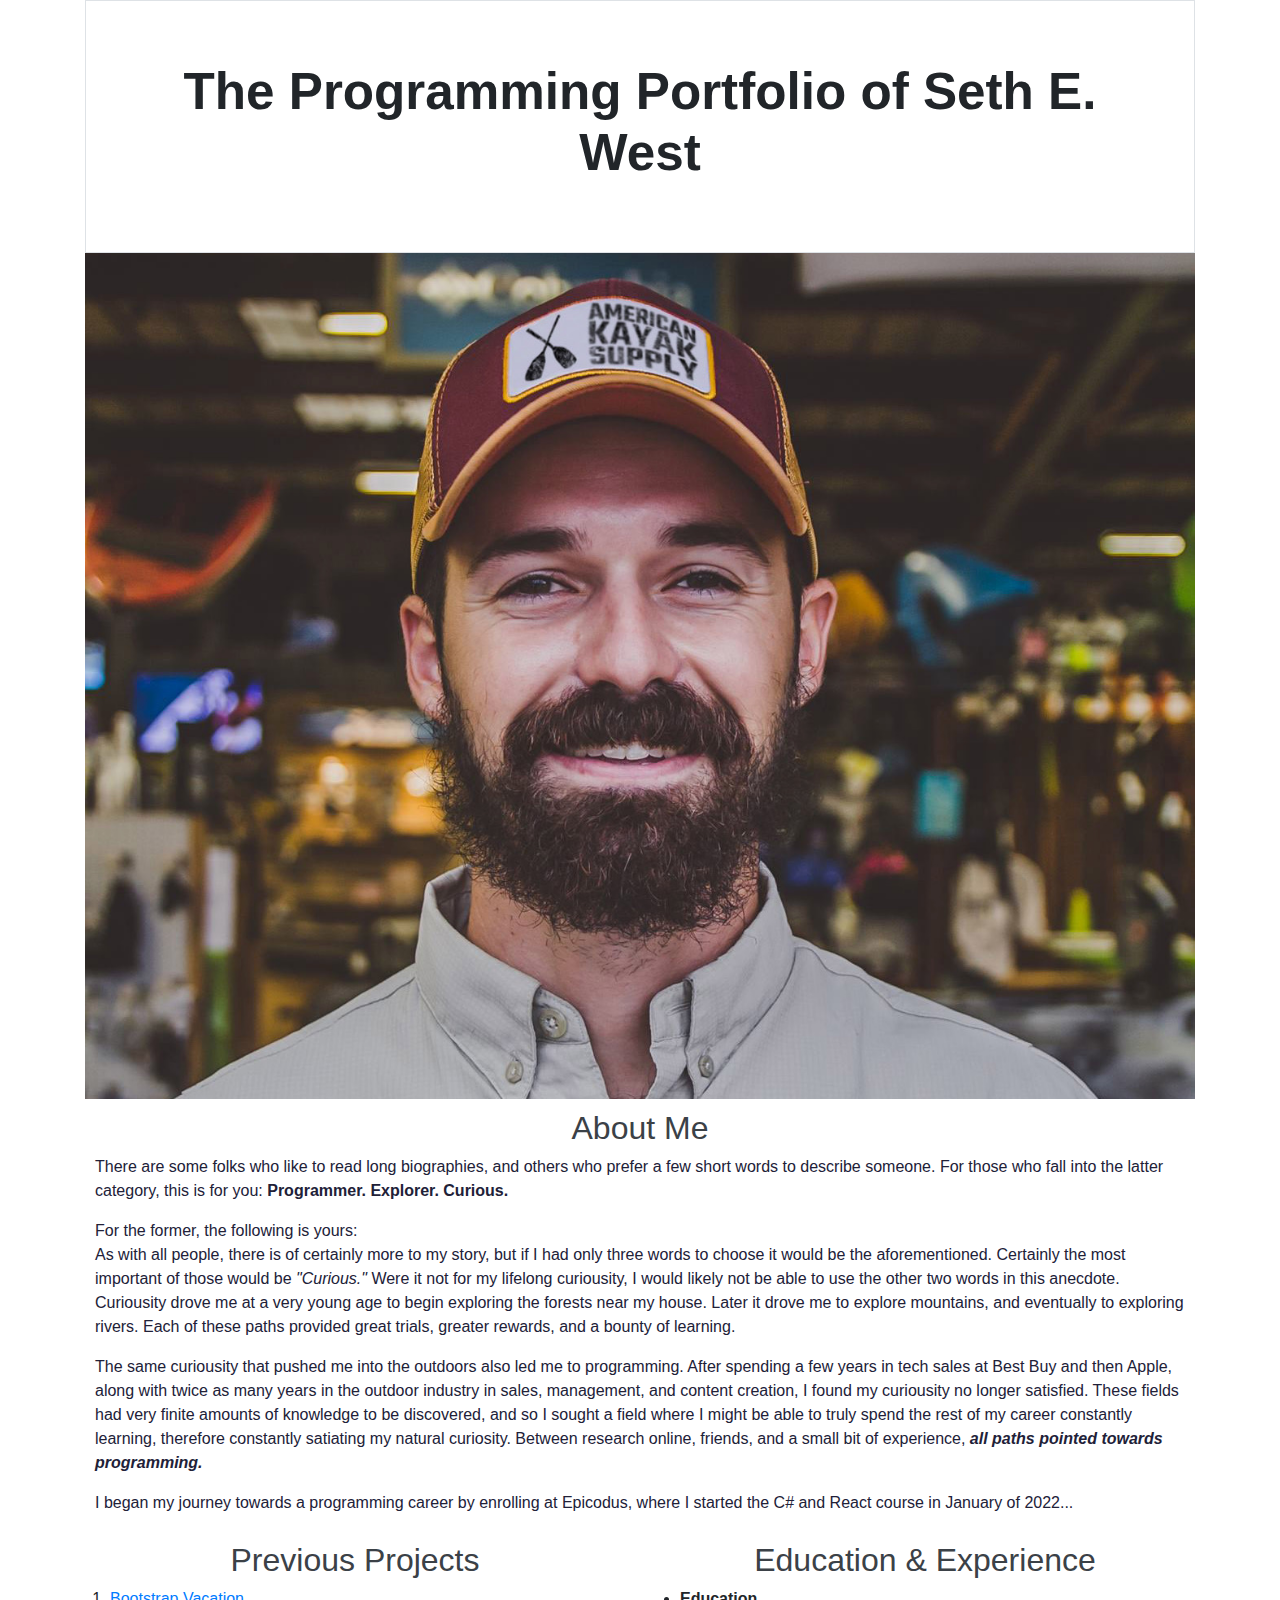
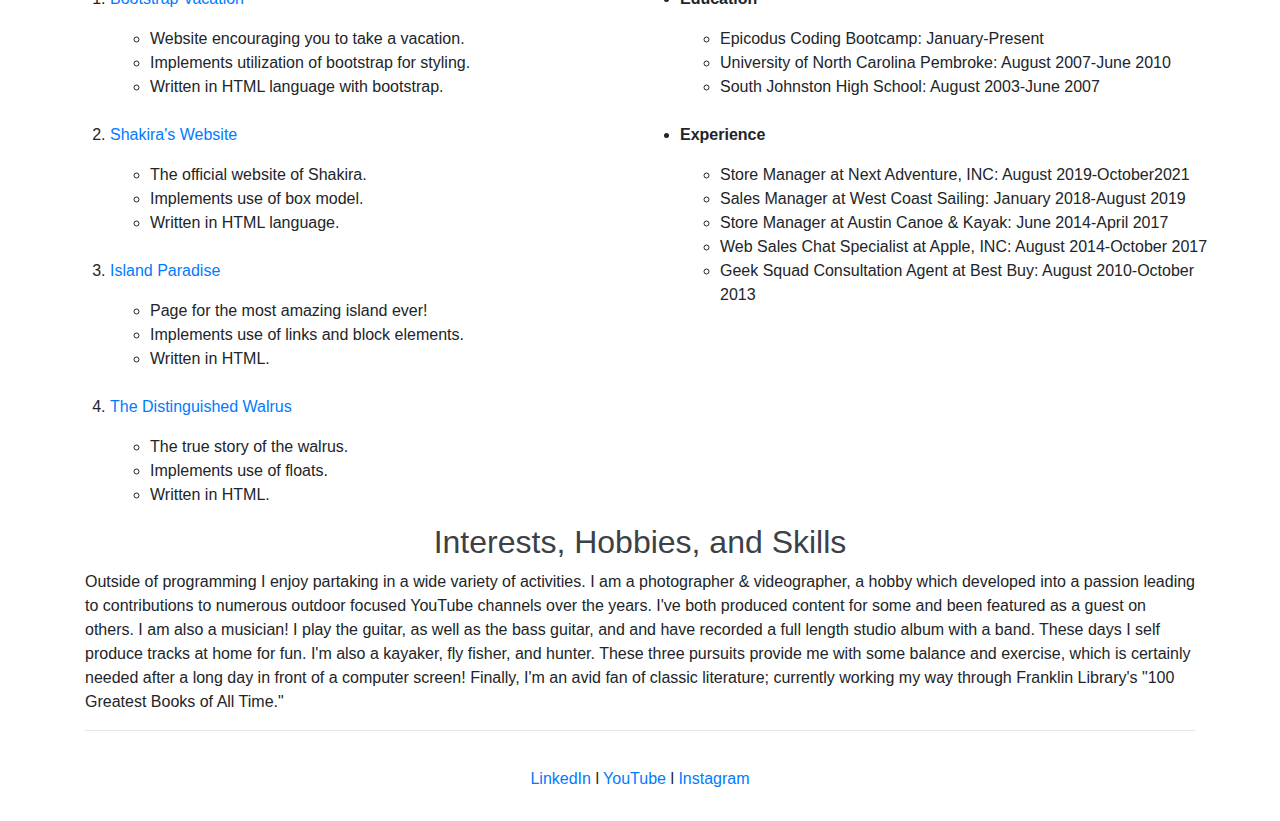
==== commit 0df44452: "Update formatting and indentation. Modify stylesheets." ====
--- a/portfolio/index.html
+++ b/portfolio/index.html
@@ -7,80 +7,92 @@
 </head>
 <body>
   <div class="container">
-    <h1>The Programming Portfolio of Seth E. West</h1>
-    <hr>
+    <div class="border">
+      <h1>The Programming Portfolio of Seth E. West</h1>
+    </div>
     <img src="../img/IMG_0520.jpeg" alt="A headshot of Seth.">
+    <div class="aboutme">
+      <h2>About Me</h2>
+      <p>There are some folks who like to read long biographies, and others who prefer a few short words to describe someone. For those who fall into the latter category, this is for you: <strong>Programmer. Explorer. Curious.</strong></p>
 
-    <div class="aboutme">
-    <h2>About Me</h2>
-      <p>There are some folks who like to read long biographies, and others who prefer three short words to describe someone. For those who fall into the latter category, this is for you: <strong>Programmer. Explorer. Curious.</strong></p>
-      <p>For the former, the following is yours:
-      <br>As with all people, there is of certainly more to my story, but if I had only three words to choose, it would be the aforementioned. Certainly the most important of those would be <em>"Curious."</em> Were it not for my lifelong curiousity, I would likely not be able to use the other two words in my description. Curiousity drove me at a very young age to begin exploring the forests near my house. Later it drove me to explore mountains, and utlimately to exploring rivers. Each of these paths provided great trials, greater rewards, and ultimately a plethora of learning. </p>
-      <p>The same curiousity that pushed me into the outdoors also led me to programming. After spending a few years in tech sales at Best Buy and then Apple, along with twice as many years in the outdoor industry starting in sales, moving into management, and then into content creation and marketing, I found my curiousity no longer satisfied. These fields had very finite amounts of knowledge to be uncovered, and so I sought a field where I might be able to truly spend the rest of my career constantly learning, therefore constantly satiating my natural curiosity. Between research online, friends, and a small bit of experience, <span class="curious">all paths pointed towards programming.</span></p>
-      <p>I began my path towards my programming career by enrolling at Epicodus, where I started the C# and React course in January of 2022...</p>
+      <p>For the former, the following is yours:<br>
+      As with all people, there is of certainly more to my story, but if I had only three words to choose it would be the aforementioned. Certainly the most important of those would be <em>"Curious."</em> Were it not for my lifelong curiousity, I would likely not be able to use the other two words in this anecdote. Curiousity drove me at a very young age to begin exploring the forests near my house. Later it drove me to explore mountains, and eventually to exploring rivers. Each of these paths provided great trials, greater rewards, and a bounty of learning. </p>
+
+      <p>The same curiousity that pushed me into the outdoors also led me to programming. After spending a few years in tech sales at Best Buy and then Apple, along with twice as many years in the outdoor industry in sales, management, and content creation, I found my curiousity no longer satisfied. These fields had very finite amounts of knowledge to be discovered, and so I sought a field where I might be able to truly spend the rest of my career constantly learning, therefore constantly satiating my natural curiosity. Between research online, friends, and a small bit of experience, <span class="curious">all paths pointed towards programming.</span></p>
+      
+      <p>I began my journey towards a programming career by enrolling at Epicodus, where I started the C# and React course in January of 2022...</p>
     </div>
 
     <div class="row">
       <div class="column">
-    <ol>
-      <h2>Previous Projects</h2>
-      <li><a href="https://github.com/sewest7/bootstrap-vacation">Bootstrap Vacation</a></li>
-      
-      <ul>
-        <li>Website encouraging you to take a vacation.</li>
-        <li>Implements utilization of bootstrap for styling.</li>
-        <li>Written in HTML language with bootstrap.</li>
-      </ul>
-
-      <li><a href="https://github.com/sewest7/shakira">Shakira's Website</a></li>
-
-      <ul>
-        <li>The official website of Shakira.</li>
-        <li>Implements use of box model.</li>
-        <li>Written in HTML language.</li>
-      </ul>
-
-      <li><a href="https://github.com/sewest7/island_paradise">Island Paradise</a></li>
-
-      <ul>
-        <li>Page for the most amazing island ever!</li>
-        <li>Implements use of links and block elements.</li>
-        <li>Written in HTML.</li>
-      </ul>
-
-      <li><a href="https://github.com/sewest7/walrus.html">The Distinguished Walrus</a></li>
-
-      <ul>
-        <li>The true story of the walrus.</li>
-        <li>Implements use of floats.</li>
-        <li>Written in HTML.</li>
-      </ul>
-    </ol>
-  </div>
-
-  <div class="column">
-    <h2>Education & Experience</h2>
-    <ul>
-      <li><strong>Education</strong></li>
-      <ul>
-        <li>Epicodus Coding Bootcamp: January-Present</li>
-        <li>University of North Carolina Pembroke: August 2007-June 2010</li>
-        <li>South Johnston High School: August 2003-June 2007</li>
-      </ul>
-      <li><strong>Experience</strong></li>
-      <ul>
-        <li>Store Manager at Next Adventure, INC: August 2019-October2021</li>
-        <li>Sales Manager at West Coast Sailing: January 2018-August 2019</li>
-        <li>Store Manager at Austin Canoe & Kayak: June 2014-April 2017</li>
-        <li>Web Sales Chat Specialist at Apple, INC: August 2014-October 2017</li>
-        <li>Geek Squad Consultation Agent at Best Buy: August 2010-October 2013</li>
-      </ul>
+        <h2>Previous Projects</h2>
+        <ol>
+          <li>
+            <p><a href="https://github.com/sewest7/bootstrap-vacation">Bootstrap Vacation</a></p>
+            <ul>
+              <li>Website encouraging you to take a vacation.</li>
+              <li>Implements utilization of bootstrap for styling.</li>
+              <li>Written in HTML language with bootstrap.</li><br>
+            </ul>
+          </li>
+          <li>
+            <p><a href="https://github.com/sewest7/shakira">Shakira's Website</a></p>
+            <ul>
+              <li>The official website of Shakira.</li>
+              <li>Implements use of box model.</li>
+              <li>Written in HTML language.</li><br>
+            </ul>
+          </li>
+          <li>
+            <p><a href="https://github.com/sewest7/island_paradise">Island Paradise</a></p>
+            <ul>
+              <li>Page for the most amazing island ever!</li>
+              <li>Implements use of links and block elements.</li>
+              <li>Written in HTML.</li><br>
+            </ul>
+          </li>
+          <li>
+            <p><a href="https://github.com/sewest7/walrus.html">The Distinguished Walrus</a></p>
+            <ul>
+              <li>The true story of the walrus.</li>
+              <li>Implements use of floats.</li>
+              <li>Written in HTML.</li>
+            </ul>
+          </li>
+        </ol>
+      </div>
+      <div class="column">
+        <h2>Education & Experience</h2>
+        <ul>
+          <li>
+            <p><strong>Education</strong></p>
+            <ul>
+              <li>Epicodus Coding Bootcamp: January-Present</li>
+              <li>University of North Carolina Pembroke: August 2007-June 2010</li>
+              <li>South Johnston High School: August 2003-June 2007</li><br>
+            </ul>
+          </li>
+          <li>
+            <p><strong>Experience</strong></p>
+            <ul>
+              <li>Store Manager at Next Adventure, INC: August 2019-October2021</li>
+              <li>Sales Manager at West Coast Sailing: January 2018-August 2019</li>
+              <li>Store Manager at Austin Canoe & Kayak: June 2014-April 2017</li>
+              <li>Web Sales Chat Specialist at Apple, INC: August 2014-October 2017</li>
+              <li>Geek Squad Consultation Agent at Best Buy: August 2010-October 2013</li>
+            </ul>
+          </li>
+        </ul>
+      </div>
     </div>
-  </div>
     <h2>Interests, Hobbies, and Skills</h2>
     <p>Outside of programming I enjoy partaking in a wide variety of activities. I am a photographer & videographer, a hobby which developed into a passion leading to contributions to numerous outdoor focused YouTube channels over the years. I've both produced content for some and been featured as a guest on others. I am also a musician! I play the guitar, as well as the bass guitar, and and have recorded a full length studio album with a band. These days I self produce tracks at home for fun. I'm also a kayaker, fly fisher, and hunter. These three pursuits provide me with some balance and exercise, which is certainly needed after a long day in front of a computer screen! Finally, I'm an avid fan of classic literature; currently working my way through Franklin Library's "100 Greatest Books of All Time."</p>
     <hr>
-  <footer><a href="https://www.linkedin.com/in/seth-ezekiel-west-0ab5b9223/">LinkedIn</a> l <a href="https://www.youtube.com/channel/UCfaHg40Nna_bthZOlws1--g">YouTube</a> l <a href="https://www.instagram.com/nextwestmedia">Instagram</a>
+    <footer>
+      <a href="https://www.linkedin.com/in/seth-ezekiel-west-0ab5b9223/">LinkedIn</a> l 
+      <a href="https://www.youtube.com/channel/UCfaHg40Nna_bthZOlws1--g">YouTube</a> l 
+      <a href="https://www.instagram.com/nextwestmedia">Instagram</a>
+    </footer>
   </div>
 </body>
 </html>--- a/portfolio/css/styles.css
+++ b/portfolio/css/styles.css
@@ -1,12 +1,14 @@
 .aboutme {
   color: rgb(33, 33, 56);
-  font-family: -apple-system, BlinkMacSystemFont, 'Segoe UI', Roboto, Oxygen, Ubuntu, Cantarell, 'Open Sans', 'Helvetica Neue', sans-serif;
+  font-family: -apple-system, BlinkMacSystemFont, 'Segoe UI', Roboto, Oxygen, Ubuntu, Cantarell, 'Open Sans', 'Helvetica Neue', sans-serif
   margin: 6px;
   padding: 10px;
 }
 
 h1 {
   font-family: -apple-system, BlinkMacSystemFont, 'Segoe UI', Roboto, Oxygen, Ubuntu, Cantarell, 'Open Sans', 'Helvetica Neue', sans-serif;
+  font-size: 4vmax;
+  font-weight: bolder;
   text-align: center;
   padding: 50px;
 }
@@ -22,9 +24,8 @@
 }
 
 .curious {
-  color: rgb(255, 255, 255);
-  background-color: black;
-  font-style: oblique;
+  font-weight: bolder;
+  font-style: italic;
 }
 
 .column {
@@ -38,3 +39,8 @@
   text-align: center;
 }
 
+.border {
+  padding: 10px;
+  border-style: double;
+  border-color: black;
+}